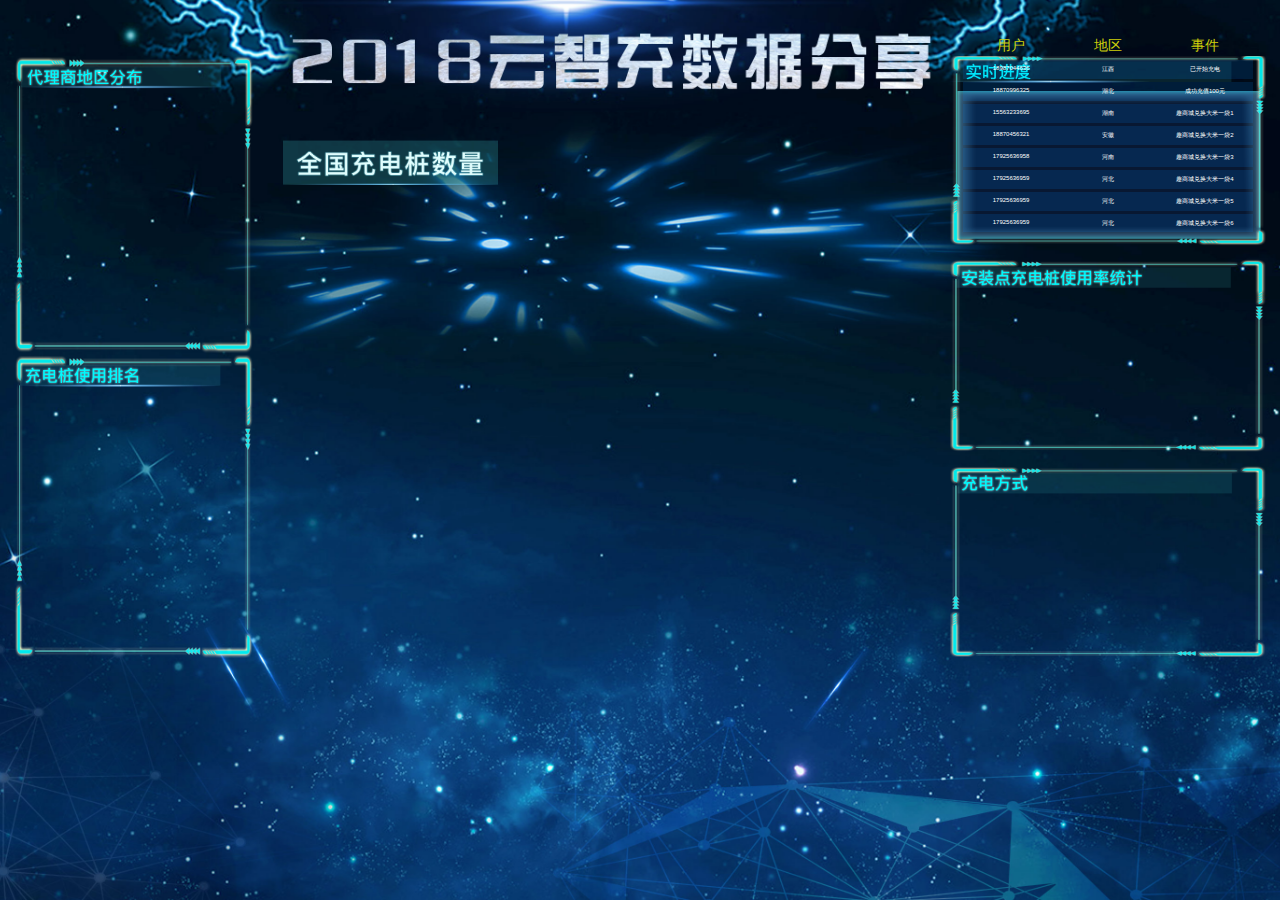
==== index.html @ 8ac93d89 "### 大屏展示数据 ###" ====
<!DOCTYPE html>
<html lang="en">
<head>
    <meta charset="UTF-8">
    <title>2018云智充数据分享</title>
    <meta name="viewport" content="initial-scale=1,maximum-scale=1, minimum-scale=1">
    <meta http-equiv="Access-Control-Allow-Origin" content="*">
    <link rel="shortcut icon" href="favicon.ico">
    <link rel="stylesheet" type="text/css" href="css/common.css">
    <link rel="stylesheet" type="text/css" href="css/index.css">
    <script type="text/javascript" src="js/jquery-1.8.1.min.js"></script>
    <script type="text/javascript" src="js/echarts4.min.js"></script>
    <script type="text/javascript" src="js/china.js"></script>
    <script type="text/javascript" src="js/base.js"></script>
    <script type="text/javascript" src="js/animateBackground-plugin.js"></script>
    <script type="text/javascript">
        ;(function(win, doc) {
            var initFontSize=function(){
                var n=doc.getElementsByTagName("html")[0],
                    e=doc.documentElement.clientWidth;
                    n.style.fontSize = e/3402*100+"px"
            };
            initFontSize();
            window.onresize=function(){
                initFontSize();
                myChart1.resize();
                myChart2.resize();
                myChart3.resize();
                myChart4.resize();
                myChart5.resize();
                myChart6.resize();
                myChartMap.resize();
            };
        })(window, window.document);
    </script>
</head>
<body>
    <div class="container">
        <div class="wrap flex">
            <div class="wrap-left">
                <!-- 代理商地区分布 -->
                <div class="agent-box bgsize">
                    <!--饼状图一-->
                    <div class="charts agent-charts" id="Echarts1">
                        
                    </div>
                </div>
                <!-- 充电桩使用排名 -->
                <div class="cdz-box bgsize">
                    <!--柱状图二-->
                    <div class="charts cdz-charts" id="Echarts2">
                        
                    </div>
                </div>
            </div>
            <div class="warp-mid">
                <div class="cdz-num">
                    <div class="cdz-pic bgsize"></div>
                    <div class="cdz-sums"></div>
                </div>
                <div class="map-box">
                    <!--地图-->
                    <div class="charts map-charts" id="Echartsmap">
                        
                    </div>
                    <!-- <div class="charts map-charts" id="map"></div> -->
                </div>
            </div>
            <div class="wrap-right">
                <!-- 实时进度 -->
                <div class="realtime-progress-box bgsize">
                    <div class="flex-table" style="height:200px; overflow:hidden">
                        <div class="flex-header">
                           <span>用户</span>
                           <span>地区</span>
                           <span>事件</span>
                        </div>
                        <div class="flex-tbody" id="marquee">
                            <ul>
                           <li class="list-item">
                                <span>18987044636</span>
                                <span>江西</span>
                                <span>已开始充电</span>
                           </li>
                           <li class="list-item">
                                <span> 18870996325 </span>
                                <span>湖北</span>
                                <span>成功充值100元</span>
                           </li>
                           <li class="list-item">
                                <span>15563233695</span>
                                <span>湖南</span>
                                <span>趣商城兑换大米一袋1</span>
                           </li>
                           <li class="list-item">
                                <span>18870456321</span>
                                <span>安徽</span>
                                <span>趣商城兑换大米一袋2</span>
                           </li>
                           <li class="list-item">
                                <span>17925636958</span>
                                <span>河南</span>
                                <span>趣商城兑换大米一袋3</span>
                           </li>
                           <li class="list-item">
                                <span>17925636959</span>
                                <span>河北</span>
                                <span>趣商城兑换大米一袋4</span>
                           </li>
                           <li class="list-item">
                                <span>17925636959</span>
                                <span>河北</span>
                                <span>趣商城兑换大米一袋5</span>
                           </li>
                           <li class="list-item">
                                <span>17925636959</span>
                                <span>河北</span>
                                <span>趣商城兑换大米一袋6</span>
                           </li>
                           </ul>
                       </div>
                    </div>                   
                </div>
                <!-- 安装点充电桩使用率 -->
                <div class="azcdz-box bgsize">
                    <!--柱状图三-->
                    <div class="charts azcdz-charts" id="Echarts3">
                        
                    </div>
                </div>
                <!-- 充电方式 -->
                <div class="cdfs-box bgsize">
                    <div class="flex-box">
                        <div class="flex-item">
                            <!--饼状图四-->
                            <div class="charts cdfs-charts" id="Echarts4">
                                
                            </div>
                        </div>
                        <div class="flex-item">
                            <div class="charts cdfs-charts" id="Echarts5">
                                
                            </div>
                        </div>
                        <div class="flex-item">
                            <div class="charts cdfs-charts" id="Echarts6">
                                
                            </div>
                        </div>
                    </div>             
                </div>
            </div>
        </div>
        <div class="toast-wrap">
            <span class="toast-msg"></span>
        </div>
    </div>
    <script type="text/javascript" src='json/map.js'></script>

    <script type="text/javascript" src="http://api.map.baidu.com/api?v=2.0&ak=A1LU7iHS0avqQwPLAxbhKn0UYSQCuRVH"></script>
    
    <script type="text/javascript" src="js/index.js"></script>
</body>
</html>
---- css/common.css ----
html, body, header,article, nav, ul, li, div, p{margin: 0; padding: 0;}
html, body, .container,.herder_bg {
    height: 100%;
}
*{
    box-sizing:border-box
}
ul, ol, dd {
    list-style-type:none;
    margin-left:0;
    padding-left:0;
}
a {
    text-decoration:none;
    color:#1580da;
}

body{
  font-size:0.16rem;
  color: #fff;
  font-family: Helvetica Neue,Helvetica,'PingFang SC','Hiragino Sans GB','Microsoft YaHei',Arial,sans-serif;
}
.anchorBL{display:none}
.container {
    background-image: url(../images/page_bg.jpg);
    background-position: top center;
    background-repeat: no-repeat;
    background-attachment: fixed;
    background-size: cover;
    background-color:#001b2d;
    font-family: 'Microsoft YaHei',Arial,sans-serif;
}
.wrap {
    width: 100%;
    height: 100%;
    overflow: hidden;
}
.charts{
    width:100%;
    height:100%;
    float: left;
}
@font-face {
    font-family: numbleFonts;
    src: url('../fonts/DigifaceWide.ttf');
}
.iconfont{
    font-family: numbleFonts;
}
.flex{
    width: 100%;
    display: -webkit-flex;
    display: -moz-flex;
    display: -ms-flex;
    display: flex;
    justify-content:space-around;
    align-items: center; 
}
.toast-wrap{
    opacity: 0;
    position: fixed;
    bottom: 10%;
    color: #fff;
    width: 100%;
    text-align: center;
}
.toast-msg{
    background-color: rgba(0,0,0,0.7);
    padding: 2px 5px;
    border-radius: 5px;
}
.toastAnimate{
  animation: toastKF 2s;
}
@keyframes toastKF{
    0% {opacity: 0;}
    25% {opacity: 1; z-index: 9999}
    50% {opacity: 1; z-index: 9999}
    75% {opacity: 1; z-index: 9999}
    100% {opacity: 0; z-index: 0}
}
---- css/index.css ----
.wrap{padding-top:0.5rem;position:relative;}
.wrap-left{width:7.02rem;height:100%;}
.warp-mid{width:1600px;max-width:1600px;height:100%;overflow:hidden;}
.wrap-right{width:9.22rem;height:100%;}
.wrap .bgsize{background-size:100% 100%;-moz-background-size:100% 100%;-webkit-background-size:100% 100%;}
.agent-box{width:100%;height:8.7rem;margin-bottom:0.5rem;padding:0.3rem;background:url(../images/dls_bg.png) no-repeat;}
.cdz-box{width:100%;height:8.94rem;padding:0.3rem;background:url(../images/cdz_bg.png) no-repeat;}
.realtime-progress-box{width:100%;height:5.55rem;margin-bottom:0.5rem;padding:0.3rem;background:url(../images/ssdata_bg.png) no-repeat;position:relative;}
.flex-table{width:92%;position:absolute;bottom:15px;left:4%;text-align:center;overflow:hidden;font-family:'PingFangSC-Regular',sans-serif;}
.flex-header span{width:calc(100%/3);float:left;color:#ced00a;font-size:14px;padding:5px 0;}
.list-item{width:100%;padding:5px 0;margin-bottom:3px;background:rgba(0,137,255,0.15);overflow:hidden;list-style: none;}
.list-item span{width:calc(100%/3);float:left;height:100%;overflow:hidden;white-space:nowrap;text-overflow:ellipsis;}
.azcdz-box{width:100%;height:5.72rem;margin-bottom:0.5rem;padding:0.3rem;background:url(../images/azcdz_bg.png) no-repeat;}
.cdfs-box{width:100%;height:5.6rem;padding:0.3rem;background:url(../images/cdfs_bg.png) no-repeat;}
.flex-box{width:100%;height:100%;}
.flex-item{width:calc(100%/3);height:100%;float:left;}
.cdz-pic{width:5.72rem;height:1.22rem;margin-top:2.2rem;background:url(../images/qgcdzsl.png) no-repeat;}
.cdz-sums{text-align:center;margin-top:0.5rem;}
.cdz-sums i{width:110px;height:180px;display:inline-block;background:url(../images/number.png) no-repeat;background-position:0 0px;text-indent:-999em;-webkit-background-size:100%;background-size:100%;margin-right:10px;}
.cdz-sums em.dh{color:#ffde00;font-style:normal;font-size:30px;margin-left:-10px;}
.map-box{width:100%;height:12rem;}
@media only screen and (max-width:1680px){
    .wrap{padding-top:1.5rem;}
}
@media only screen and (max-width:1920px){
    .wrap-left{width:6.4rem}
    .warp-mid{width:17rem;}
    .wrap-right{width:8.4rem}
    .agent-box{height:7.93rem;margin-bottom:0;}
    .cdz-box{height:8.15rem;}
    .realtime-progress-box{height:5.06rem;margin-bottom:0.3rem;}
    .azcdz-box{height:5.21rem;margin-bottom:0.28rem;}
    .cdfs-box{height:5.11rem;}
    .cdz-sums i{width:55px;height:90px;}
}
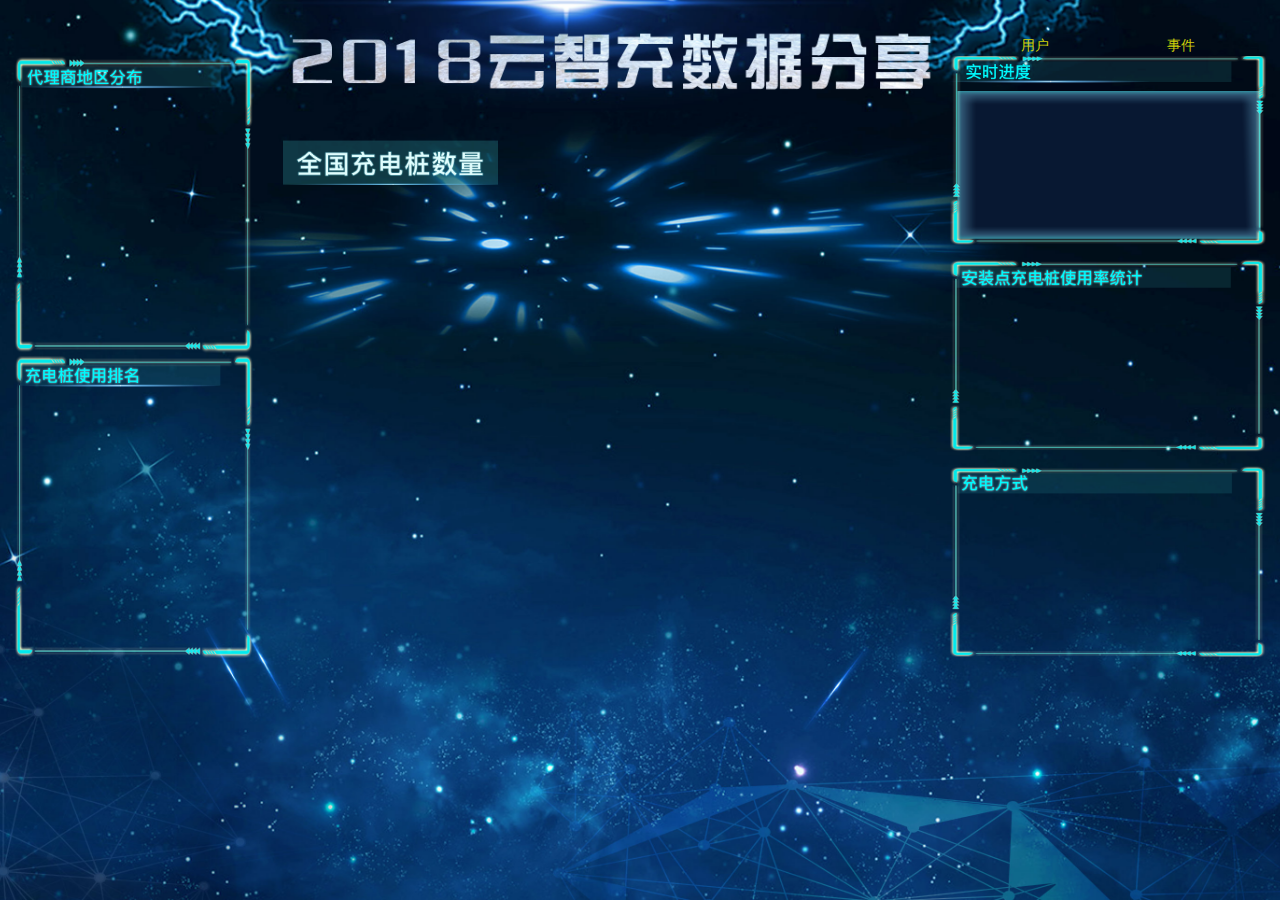
==== commit 83655df7: "### 大屏数据展示 ###" ====
--- a/index.html
+++ b/index.html
@@ -72,51 +72,11 @@
                     <div class="flex-table" style="height:200px; overflow:hidden">
                         <div class="flex-header">
                            <span>用户</span>
-                           <span>地区</span>
                            <span>事件</span>
                         </div>
                         <div class="flex-tbody" id="marquee">
-                            <ul>
-                           <li class="list-item">
-                                <span>18987044636</span>
-                                <span>江西</span>
-                                <span>已开始充电</span>
-                           </li>
-                           <li class="list-item">
-                                <span> 18870996325 </span>
-                                <span>湖北</span>
-                                <span>成功充值100元</span>
-                           </li>
-                           <li class="list-item">
-                                <span>15563233695</span>
-                                <span>湖南</span>
-                                <span>趣商城兑换大米一袋1</span>
-                           </li>
-                           <li class="list-item">
-                                <span>18870456321</span>
-                                <span>安徽</span>
-                                <span>趣商城兑换大米一袋2</span>
-                           </li>
-                           <li class="list-item">
-                                <span>17925636958</span>
-                                <span>河南</span>
-                                <span>趣商城兑换大米一袋3</span>
-                           </li>
-                           <li class="list-item">
-                                <span>17925636959</span>
-                                <span>河北</span>
-                                <span>趣商城兑换大米一袋4</span>
-                           </li>
-                           <li class="list-item">
-                                <span>17925636959</span>
-                                <span>河北</span>
-                                <span>趣商城兑换大米一袋5</span>
-                           </li>
-                           <li class="list-item">
-                                <span>17925636959</span>
-                                <span>河北</span>
-                                <span>趣商城兑换大米一袋6</span>
-                           </li>
+                            <ul class="logList">
+                           
                            </ul>
                        </div>
                     </div>                   
@@ -155,10 +115,7 @@
             <span class="toast-msg"></span>
         </div>
     </div>
-    <script type="text/javascript" src='json/map.js'></script>
-
-    <script type="text/javascript" src="http://api.map.baidu.com/api?v=2.0&ak=A1LU7iHS0avqQwPLAxbhKn0UYSQCuRVH"></script>
-    
+    <script type="text/javascript" src='json/map.js'></script>  
     <script type="text/javascript" src="js/index.js"></script>
 </body>
 </html>--- a/css/common.css
+++ b/css/common.css
@@ -59,15 +59,16 @@
 .toast-wrap{
     opacity: 0;
     position: fixed;
-    bottom: 10%;
+    bottom: 50%;
     color: #fff;
     width: 100%;
     text-align: center;
 }
 .toast-msg{
     background-color: rgba(0,0,0,0.7);
-    padding: 2px 5px;
+    padding: 10px 20px;
     border-radius: 5px;
+    font-size:0.26rem;
 }
 .toastAnimate{
   animation: toastKF 2s;
--- a/css/index.css
+++ b/css/index.css
@@ -7,9 +7,9 @@
 .cdz-box{width:100%;height:8.94rem;padding:0.3rem;background:url(../images/cdz_bg.png) no-repeat;}
 .realtime-progress-box{width:100%;height:5.55rem;margin-bottom:0.5rem;padding:0.3rem;background:url(../images/ssdata_bg.png) no-repeat;position:relative;}
 .flex-table{width:92%;position:absolute;bottom:15px;left:4%;text-align:center;overflow:hidden;font-family:'PingFangSC-Regular',sans-serif;}
-.flex-header span{width:calc(100%/3);float:left;color:#ced00a;font-size:14px;padding:5px 0;}
+.flex-header span{width:50%;float:left;color:#ced00a;font-size:14px;padding:5px 0;}
 .list-item{width:100%;padding:5px 0;margin-bottom:3px;background:rgba(0,137,255,0.15);overflow:hidden;list-style: none;}
-.list-item span{width:calc(100%/3);float:left;height:100%;overflow:hidden;white-space:nowrap;text-overflow:ellipsis;}
+.list-item span{width:50%;float:left;height:100%;overflow:hidden;white-space:nowrap;text-overflow:ellipsis;}
 .azcdz-box{width:100%;height:5.72rem;margin-bottom:0.5rem;padding:0.3rem;background:url(../images/azcdz_bg.png) no-repeat;}
 .cdfs-box{width:100%;height:5.6rem;padding:0.3rem;background:url(../images/cdfs_bg.png) no-repeat;}
 .flex-box{width:100%;height:100%;}
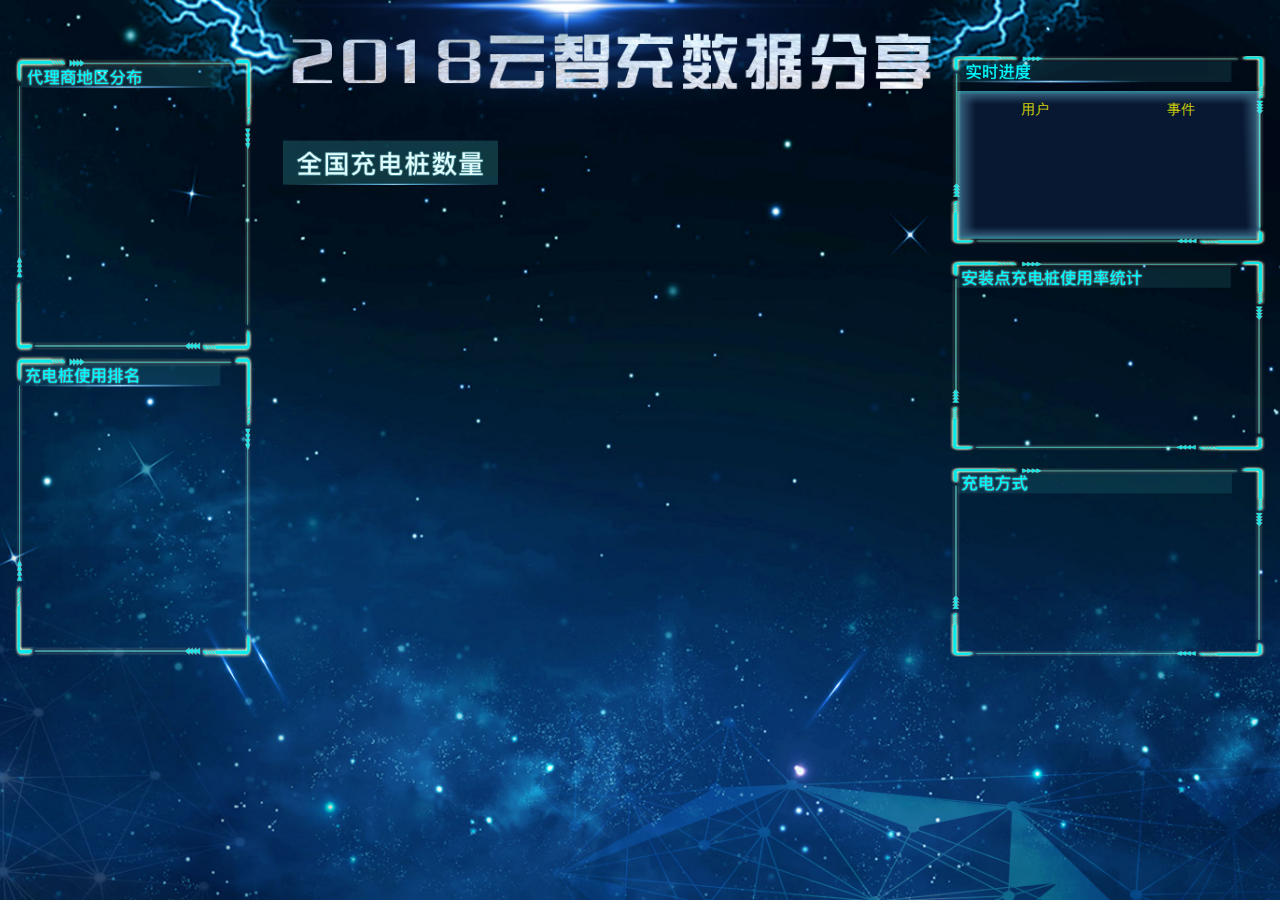
==== commit 4b2813a2: "### lllll" ====
--- a/index.html
+++ b/index.html
@@ -69,7 +69,7 @@
             <div class="wrap-right">
                 <!-- 实时进度 -->
                 <div class="realtime-progress-box bgsize">
-                    <div class="flex-table" style="height:200px; overflow:hidden">
+                    <div class="flex-table" style="height:3.6rem; overflow:hidden">
                         <div class="flex-header">
                            <span>用户</span>
                            <span>事件</span>
--- a/css/index.css
+++ b/css/index.css
@@ -7,6 +7,7 @@
 .cdz-box{width:100%;height:8.94rem;padding:0.3rem;background:url(../images/cdz_bg.png) no-repeat;}
 .realtime-progress-box{width:100%;height:5.55rem;margin-bottom:0.5rem;padding:0.3rem;background:url(../images/ssdata_bg.png) no-repeat;position:relative;}
 .flex-table{width:92%;position:absolute;bottom:15px;left:4%;text-align:center;overflow:hidden;font-family:'PingFangSC-Regular',sans-serif;}
+.flex-tbody{width: 100%;height:3.2rem;overflow: hidden;}
 .flex-header span{width:50%;float:left;color:#ced00a;font-size:14px;padding:5px 0;}
 .list-item{width:100%;padding:5px 0;margin-bottom:3px;background:rgba(0,137,255,0.15);overflow:hidden;list-style: none;}
 .list-item span{width:50%;float:left;height:100%;overflow:hidden;white-space:nowrap;text-overflow:ellipsis;}
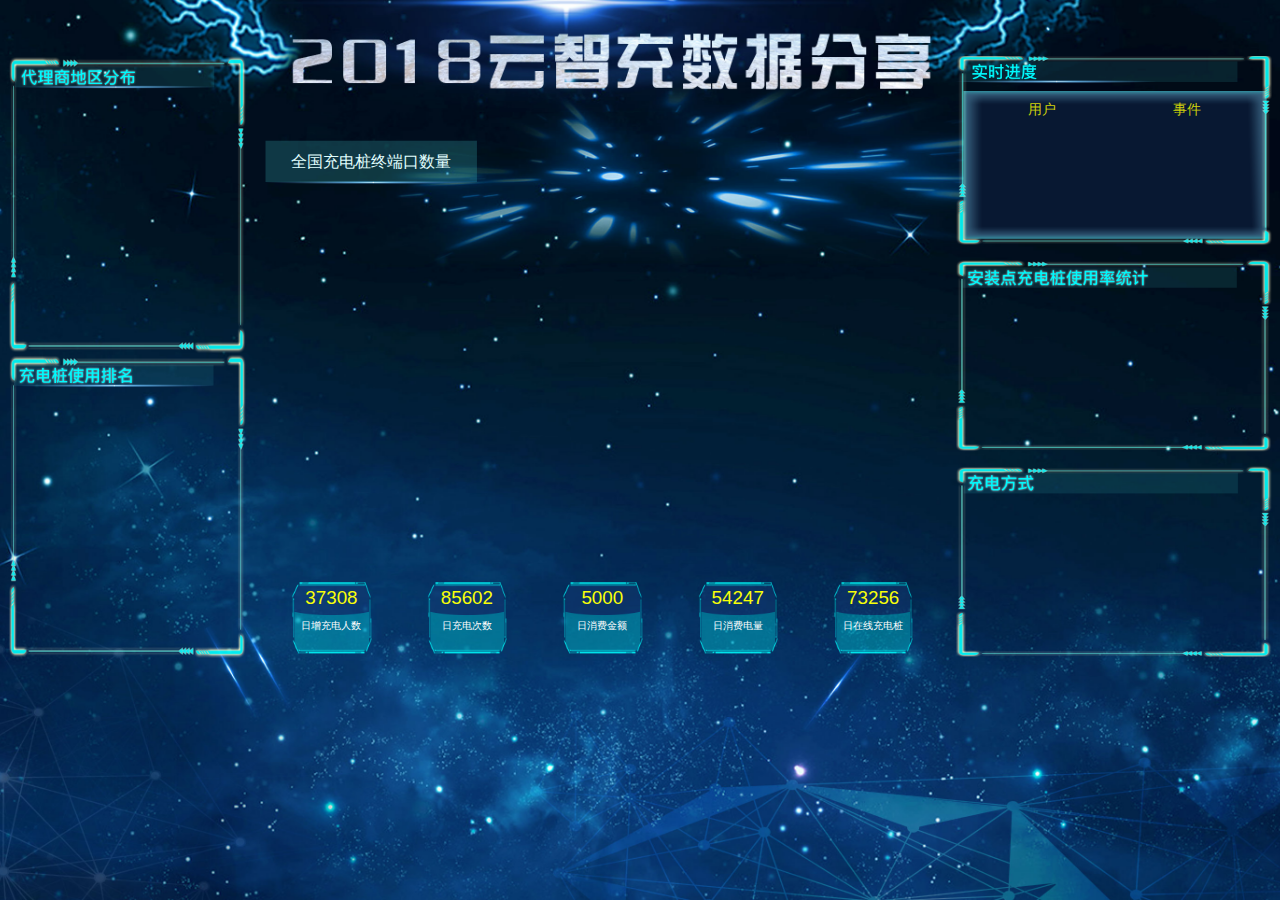
==== commit f34eed3c: "luhuiyue" ====
--- a/index.html
+++ b/index.html
@@ -37,7 +37,7 @@
 <body>
     <div class="container">
         <div class="wrap flex">
-            <div class="wrap-left">
+            <div class="wrap-left animated fadeInLeft delay2">
                 <!-- 代理商地区分布 -->
                 <div class="agent-box bgsize">
                     <!--饼状图一-->
@@ -55,18 +55,40 @@
             </div>
             <div class="warp-mid">
                 <div class="cdz-num">
-                    <div class="cdz-pic bgsize"></div>
+                    <div class="cdz-pic bgsize">全国充电桩终端口数量</div>
                     <div class="cdz-sums"></div>
                 </div>
                 <div class="map-box">
                     <!--地图-->
-                    <div class="charts map-charts" id="Echartsmap">
+                    <div class="charts map-charts animated fadeIn delay4" id="Echartsmap">
                         
+                    </div>
+                    <div class="bottom-list flex animated fadeInBottom delay3">
+                        <div class="list-bm bgsize">
+                            <span class="nubmer">37308</span>
+                            <span class="text">日增充电人数</span>
+                        </div>
+                        <div class="list-bm bgsize">
+                            <span class="nubmer">85602</span>
+                            <span class="text">日充电次数</span>
+                        </div>
+                        <div class="list-bm bgsize">
+                            <span class="nubmer">5000</span>
+                            <span class="text">日消费金额</span>
+                        </div>
+                        <div class="list-bm bgsize">
+                            <span class="nubmer">54247</span>
+                            <span class="text">日消费电量</span>
+                        </div>
+                        <div class="list-bm bgsize">
+                            <span class="nubmer">73256</span>
+                            <span class="text">日在线充电桩</span>
+                        </div>
                     </div>
                     <!-- <div class="charts map-charts" id="map"></div> -->
                 </div>
             </div>
-            <div class="wrap-right">
+            <div class="wrap-right animated fadeInRight delay2">
                 <!-- 实时进度 -->
                 <div class="realtime-progress-box bgsize">
                     <div class="flex-table" style="height:3.6rem; overflow:hidden">
--- a/css/index.css
+++ b/css/index.css
@@ -1,3 +1,4 @@
+.container {background-image: url(../images/index.jpg);}
 .wrap{padding-top:0.5rem;position:relative;}
 .wrap-left{width:7.02rem;height:100%;}
 .warp-mid{width:1600px;max-width:1600px;height:100%;overflow:hidden;}
@@ -15,17 +16,143 @@
 .cdfs-box{width:100%;height:5.6rem;padding:0.3rem;background:url(../images/cdfs_bg.png) no-repeat;}
 .flex-box{width:100%;height:100%;}
 .flex-item{width:calc(100%/3);height:100%;float:left;}
-.cdz-pic{width:5.72rem;height:1.22rem;margin-top:2.2rem;background:url(../images/qgcdzsl.png) no-repeat;}
-.cdz-sums{text-align:center;margin-top:0.5rem;}
+.cdz-pic{width:5.72rem;height:1.22rem;line-height:1.22rem;margin-top:2.2rem;background:url(../images/page1_08.png) no-repeat;float: left;font-size:0.42rem;text-align:center;color:#e0fefe;}
+.cdz-sums{text-align: center; margin-top: 2rem;margin-left: 0.4rem;float: left;}
 .cdz-sums i{width:110px;height:180px;display:inline-block;background:url(../images/number.png) no-repeat;background-position:0 0px;text-indent:-999em;-webkit-background-size:100%;background-size:100%;margin-right:10px;}
 .cdz-sums em.dh{color:#ffde00;font-style:normal;font-size:30px;margin-left:-10px;}
-.map-box{width:100%;height:12rem;}
+.map-box{width:100%;height:16rem;position: relative;}
+.map-charts{
+    margin-top:-0.8rem;
+    /* width: 100%;
+    height:13rem;
+    background:url(../images/bgmap_05.png) no-repeat;
+    background-size:100% 100%; */
+    /* background-position: 136px 80px; */
+}
+.bottom-list{
+    width: 100%;
+    position: absolute;
+    bottom:0;
+    left:0;
+    z-index:3;
+}
+.list-bm{
+    width: 2.14rem;
+    height:2.1rem;
+    background:url(../images/bottom_05.png) no-repeat;
+    text-align:center;
+}
+.list-bm .nubmer{
+    font-size:0.5rem;
+    color:#f8ff08;
+    display:block;
+    margin-top:0.2rem;
+}
+.list-bm .text{
+    font-size:0.26rem;
+    color:#fff;
+    display:block;
+    margin-top:0.3rem;
+}
+
+.fadeIn{
+    -webkit-animation-name: fadeIn;
+    animation-name: fadeIn;
+} 
+.fadeInRight{
+    -webkit-animation-name: fadeInRight;
+    animation-name: fadeInRight;
+}
+.fadeInLeft{
+    -webkit-animation-name: fadeInLeft;
+    animation-name: fadeInLeft;
+}
+.fadeInBottom{
+    -webkit-animation-name: fadeInBottom;
+    animation-name: fadeInBottom;
+}
+.animated {
+    -webkit-animation-duration: 1s;
+    animation-duration: 1s;   
+    -webkit-animation-fill-mode: both;
+    animation-fill-mode: both;
+}
+
+.delay2{
+    -webkit-animation-delay:1.5s;  
+    animation-delay:1.5s;
+    -webkit-animation-fill-mode: backwards!important;
+    animation-fill-mode: backwards!important;
+}
+.delay3{
+    -webkit-animation-delay:2s;  
+    animation-delay:2s;
+    -webkit-animation-fill-mode: backwards!important;
+    animation-fill-mode: backwards!important; 
+}
+.delay4{
+    -webkit-animation-delay:3s;  
+    animation-delay:3s;
+    -webkit-animation-fill-mode: backwards!important;
+    animation-fill-mode: backwards!important; 
+}
+@-webkit-keyframes fadeIn {
+    0% {
+        opacity: 0
+    }
+    100% {
+        opacity: 1
+    }
+}
+ 
+@keyframes fadeIn {
+    0% {
+        opacity: 0
+    }
+    100% {
+        opacity: 1
+    }
+}
+@-webkit-keyframes fadeInLeft {
+    0% {
+        opacity: 0;
+        -webkit-transform: translateX(-100px);
+    }   
+
+    100% {
+        opacity: 1;
+        -webkit-transform: translateX(0);
+    }
+
+}
+@-webkit-keyframes fadeInRight {
+    0% {
+        opacity: 0;
+        -webkit-transform: translateX(100px);
+    }   
+
+    100% {
+        opacity: 1;
+        -webkit-transform: translateX(0);
+    }
+}
+@-webkit-keyframes fadeInBottom {
+    0% {
+        opacity: 0;
+        -webkit-transform: translateY(100px);
+    }   
+
+    100% {
+        opacity: 1;
+        -webkit-transform: translateX(0);
+    }
+}
 @media only screen and (max-width:1680px){
     .wrap{padding-top:1.5rem;}
 }
 @media only screen and (max-width:1920px){
     .wrap-left{width:6.4rem}
-    .warp-mid{width:17rem;}
+    .warp-mid{width:18rem;}
     .wrap-right{width:8.4rem}
     .agent-box{height:7.93rem;margin-bottom:0;}
     .cdz-box{height:8.15rem;}
@@ -33,4 +160,14 @@
     .azcdz-box{height:5.21rem;margin-bottom:0.28rem;}
     .cdfs-box{height:5.11rem;}
     .cdz-sums i{width:55px;height:90px;}
-}+}
+@media only screen and (min-height:969px){
+    .wrap{
+        padding-top: 1rem;
+    }
+}
+@media only screen and (min-height:1080px){
+    .wrap{
+        padding-top: 2rem;
+    }
+}
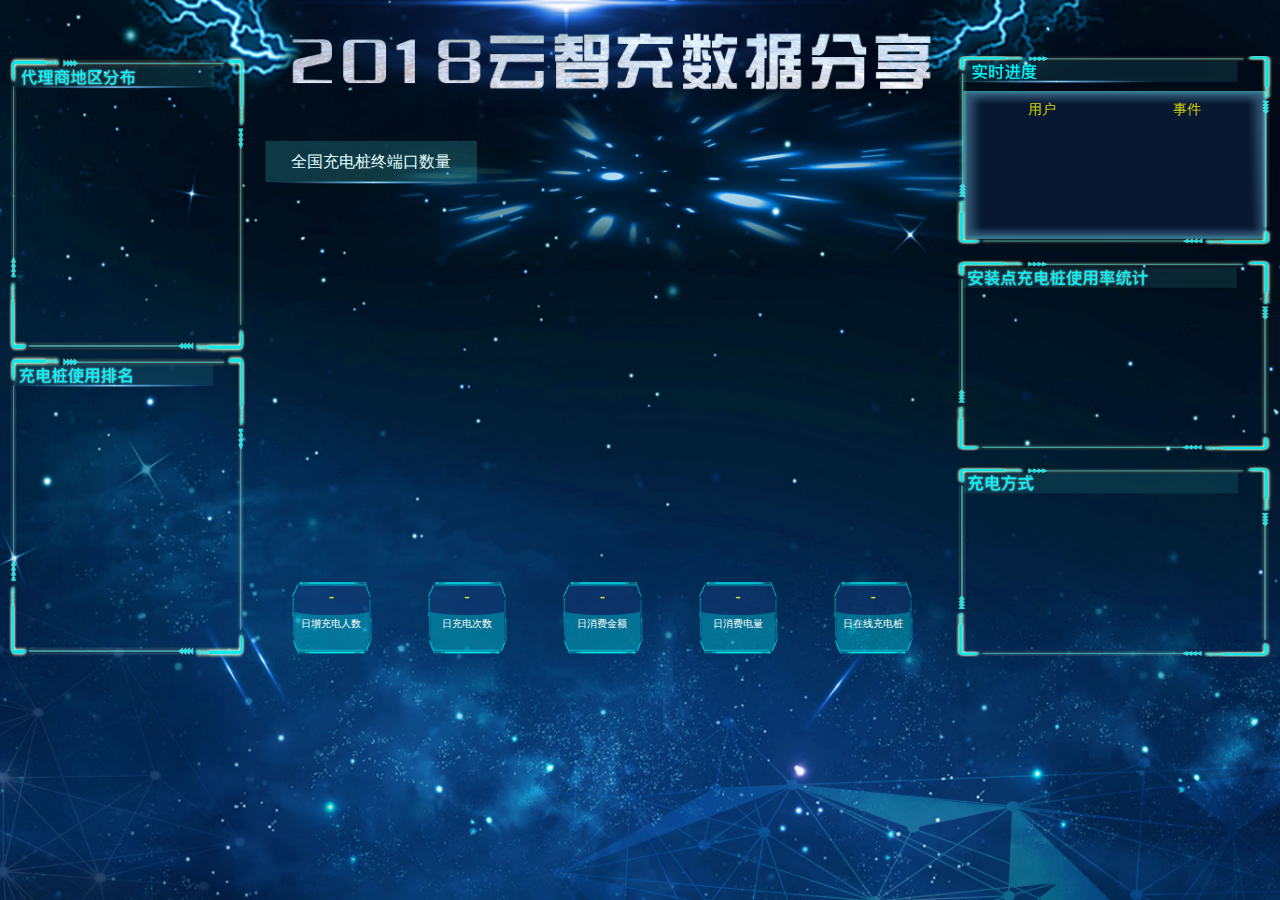
==== commit d4e078bc: "### luhuiyue ###" ====
--- a/index.html
+++ b/index.html
@@ -65,23 +65,23 @@
                     </div>
                     <div class="bottom-list flex animated fadeInBottom delay3">
                         <div class="list-bm bgsize">
-                            <span class="nubmer">37308</span>
+                            <span class="nubmer" id="userNumber">-</span>
                             <span class="text">日增充电人数</span>
                         </div>
                         <div class="list-bm bgsize">
-                            <span class="nubmer">85602</span>
+                            <span class="nubmer" id="chargeTimes">-</span>
                             <span class="text">日充电次数</span>
                         </div>
                         <div class="list-bm bgsize">
-                            <span class="nubmer">5000</span>
+                            <span class="nubmer" id="chargeAmount">-</span>
                             <span class="text">日消费金额</span>
                         </div>
                         <div class="list-bm bgsize">
-                            <span class="nubmer">54247</span>
+                            <span class="nubmer" id="chargeElectric">-</span>
                             <span class="text">日消费电量</span>
                         </div>
                         <div class="list-bm bgsize">
-                            <span class="nubmer">73256</span>
+                            <span class="nubmer" id="dayOnLineCharing">-</span>
                             <span class="text">日在线充电桩</span>
                         </div>
                     </div>
@@ -137,7 +137,7 @@
             <span class="toast-msg"></span>
         </div>
     </div>
-    <script type="text/javascript" src='json/map.js'></script>  
+    <!-- <script type="text/javascript" src='json/map.js'></script>  --> 
     <script type="text/javascript" src="js/index.js"></script>
 </body>
 </html>--- a/css/index.css
+++ b/css/index.css
@@ -22,7 +22,7 @@
 .cdz-sums em.dh{color:#ffde00;font-style:normal;font-size:30px;margin-left:-10px;}
 .map-box{width:100%;height:16rem;position: relative;}
 .map-charts{
-    margin-top:-0.8rem;
+    margin-top:-0.4rem;
     /* width: 100%;
     height:13rem;
     background:url(../images/bgmap_05.png) no-repeat;
@@ -43,10 +43,10 @@
     text-align:center;
 }
 .list-bm .nubmer{
-    font-size:0.5rem;
+    font-size:0.42rem;
     color:#f8ff08;
     display:block;
-    margin-top:0.2rem;
+    margin-top:0.24rem;
 }
 .list-bm .text{
     font-size:0.26rem;
@@ -55,7 +55,7 @@
     margin-top:0.3rem;
 }
 
-.fadeIn{
+/* .fadeIn{
     -webkit-animation-name: fadeIn;
     animation-name: fadeIn;
 } 
@@ -95,7 +95,7 @@
     animation-delay:3s;
     -webkit-animation-fill-mode: backwards!important;
     animation-fill-mode: backwards!important; 
-}
+} */
 @-webkit-keyframes fadeIn {
     0% {
         opacity: 0
